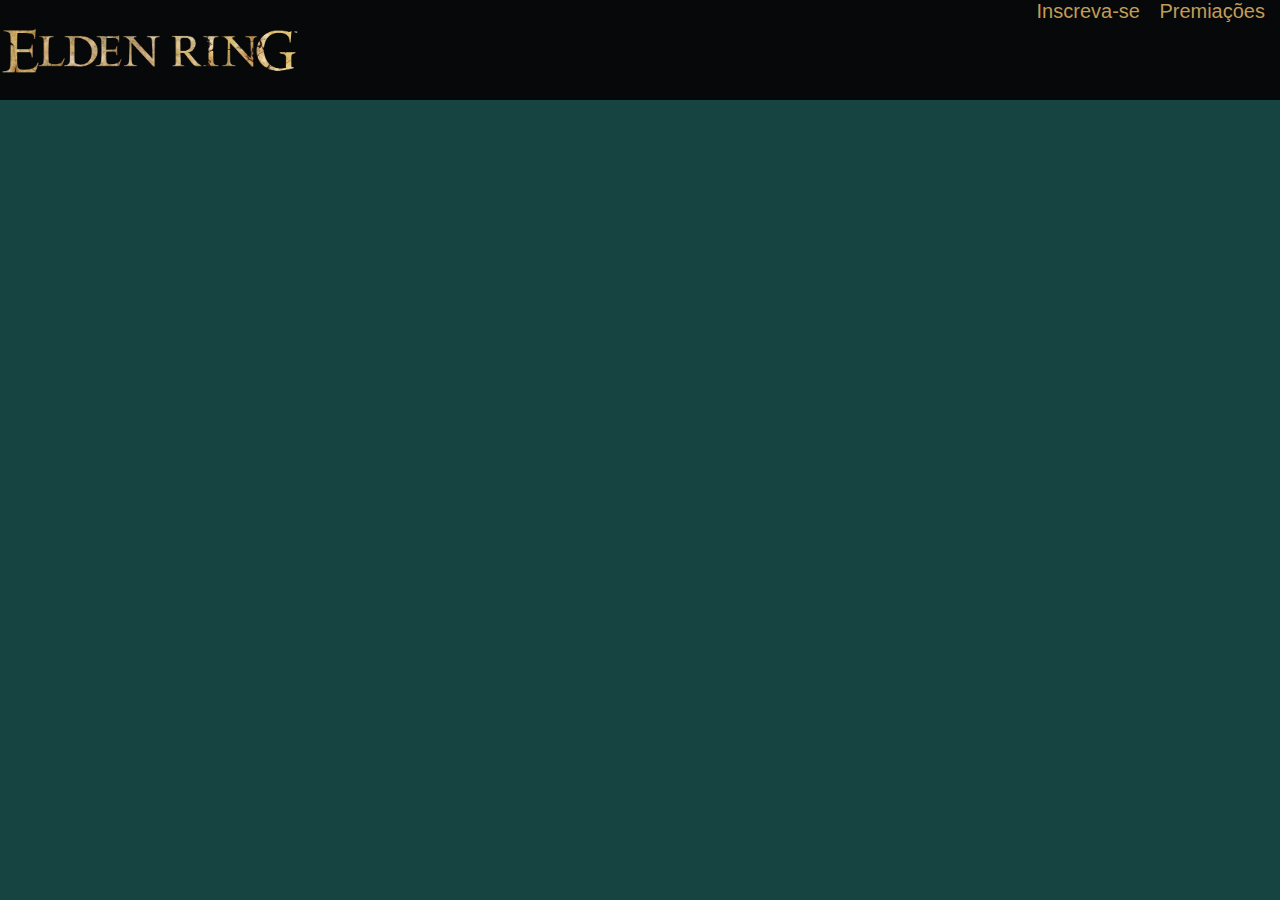
==== elden.html @ 35d6c0c4 "Initial commit" ====
<!DOCTYPE html>
<html lang="en">
<head>
    <meta charset="UTF-8">
    <meta name="viewport" content="width=device-width, initial-scale=1.0">
    <title>Document</title>
    <link rel="stylesheet" href="ring.css" />
</head>
<body>
    <header>
        <div class="container">
            <img src="Banco/eldenring_logo.png">
            <nav>
                <ul>
                    <li>
                        <a href="#inscreva" title="Inscrições">Inscreva-se</a>
                    </li>
                    <li>
                        <a href="#premios" title="Premiações">Premiações</a>
                    </li>
                </ul>
            </nav>
        </div>
    </header>
</body>
</html>
---- ring.css ----
@font-face {
    font-family: 'Mantinia';
    src: url('Banco/Mantinia\ Regular.otf') format('otf');
    /* Adicione mais formatos aqui, se necessário */
}

*{
    box-sizing:border-box;
    margin: 0;  
    padding: 0;
}

body {
    font-family: 'Mantinia', sans-serif;
    background-color:#164440;
}

.container {
    display: flex;
    justify-content: space-between;
    text-align: center;
}


header {
    background-color: #070809;
}

header li {
    display: inline;
}

header li a {
    color: #C19d53;
    text-decoration: none;
    font-size: 20px;
    margin-right: 15px;
}

header img {
    height: 100px;
    display: inline;
}
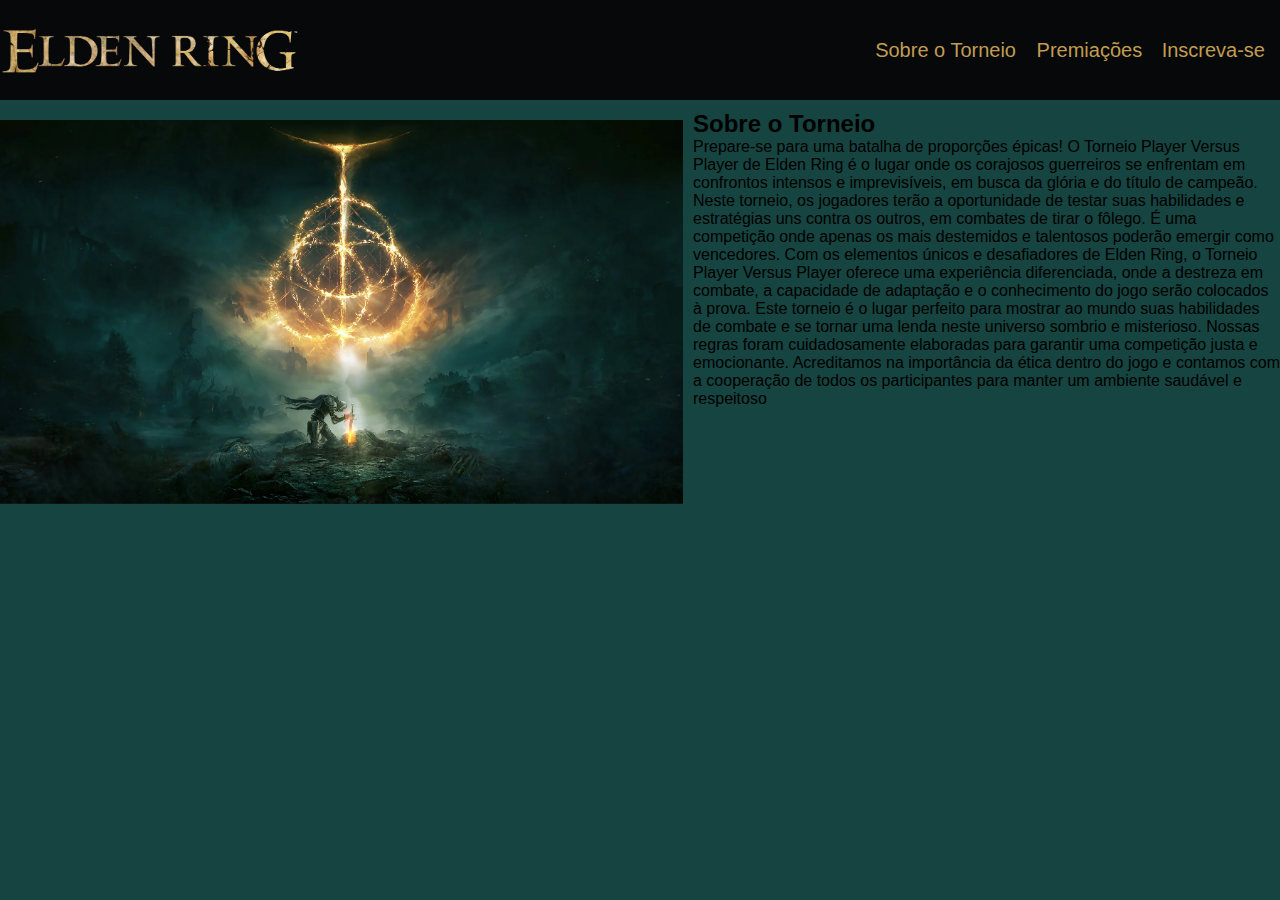
==== commit dedee864: "seção sobre" ====
--- a/elden.html
+++ b/elden.html
@@ -13,14 +13,35 @@
             <nav>
                 <ul>
                     <li>
-                        <a href="#inscreva" title="Inscrições">Inscreva-se</a>
+                        <a href="#about" title="Sobre o Torneio ">Sobre o Torneio </a>
                     </li>
                     <li>
-                        <a href="#premios" title="Premiações">Premiações</a>
+                        <a href="#rewards" title="Premiações">Premiações</a>
+                    </li>
+                    <li>
+                        <a href="#subscribe" title="Inscrições">Inscreva-se</a>
                     </li>
                 </ul>
             </nav>
         </div>
     </header>
+    <section id="about">
+        <div class="cape">
+            <div>
+                <img src="Banco/eldenring sem titulo.webp" alt="capa do elden ring">
+            </div>
+            <div class="Sobre">
+                <h2>Sobre o Torneio</h2>
+                <p>Prepare-se para uma batalha de proporções épicas! O Torneio Player Versus Player de Elden Ring é o lugar onde os corajosos guerreiros se enfrentam em confrontos intensos e imprevisíveis, em busca da glória e do título de campeão.
+
+                    Neste torneio, os jogadores terão a oportunidade de testar suas habilidades e estratégias uns contra os outros, em combates de tirar o fôlego. É uma competição onde apenas os mais destemidos e talentosos poderão emergir como vencedores.
+                    
+                    Com os elementos únicos e desafiadores de Elden Ring, o Torneio Player Versus Player oferece uma experiência diferenciada, onde a destreza em combate, a capacidade de adaptação e o conhecimento do jogo serão colocados à prova. Este torneio é o lugar perfeito para mostrar ao mundo suas habilidades de combate e se tornar uma lenda neste universo sombrio e misterioso.
+                    
+                    Nossas regras foram cuidadosamente elaboradas para garantir uma competição justa e emocionante. Acreditamos na importância da ética dentro do jogo e contamos com a cooperação de todos os participantes para manter um ambiente saudável e respeitoso  
+                </p>
+            </div>
+        </div>    
+    </section>
 </body>
 </html>
--- a/ring.css
+++ b/ring.css
@@ -18,7 +18,7 @@
 .container {
     display: flex;
     justify-content: space-between;
-    text-align: center;
+    align-items: center;
 }
 
 
@@ -41,3 +41,15 @@
     height: 100px;
     display: inline;
 }
+
+#about img {
+    width: 683px;
+    margin-top: 10px;
+    margin-right: 10px;
+} 
+
+.cape {
+    display: flex;
+    margin-top: 10px;
+}
+
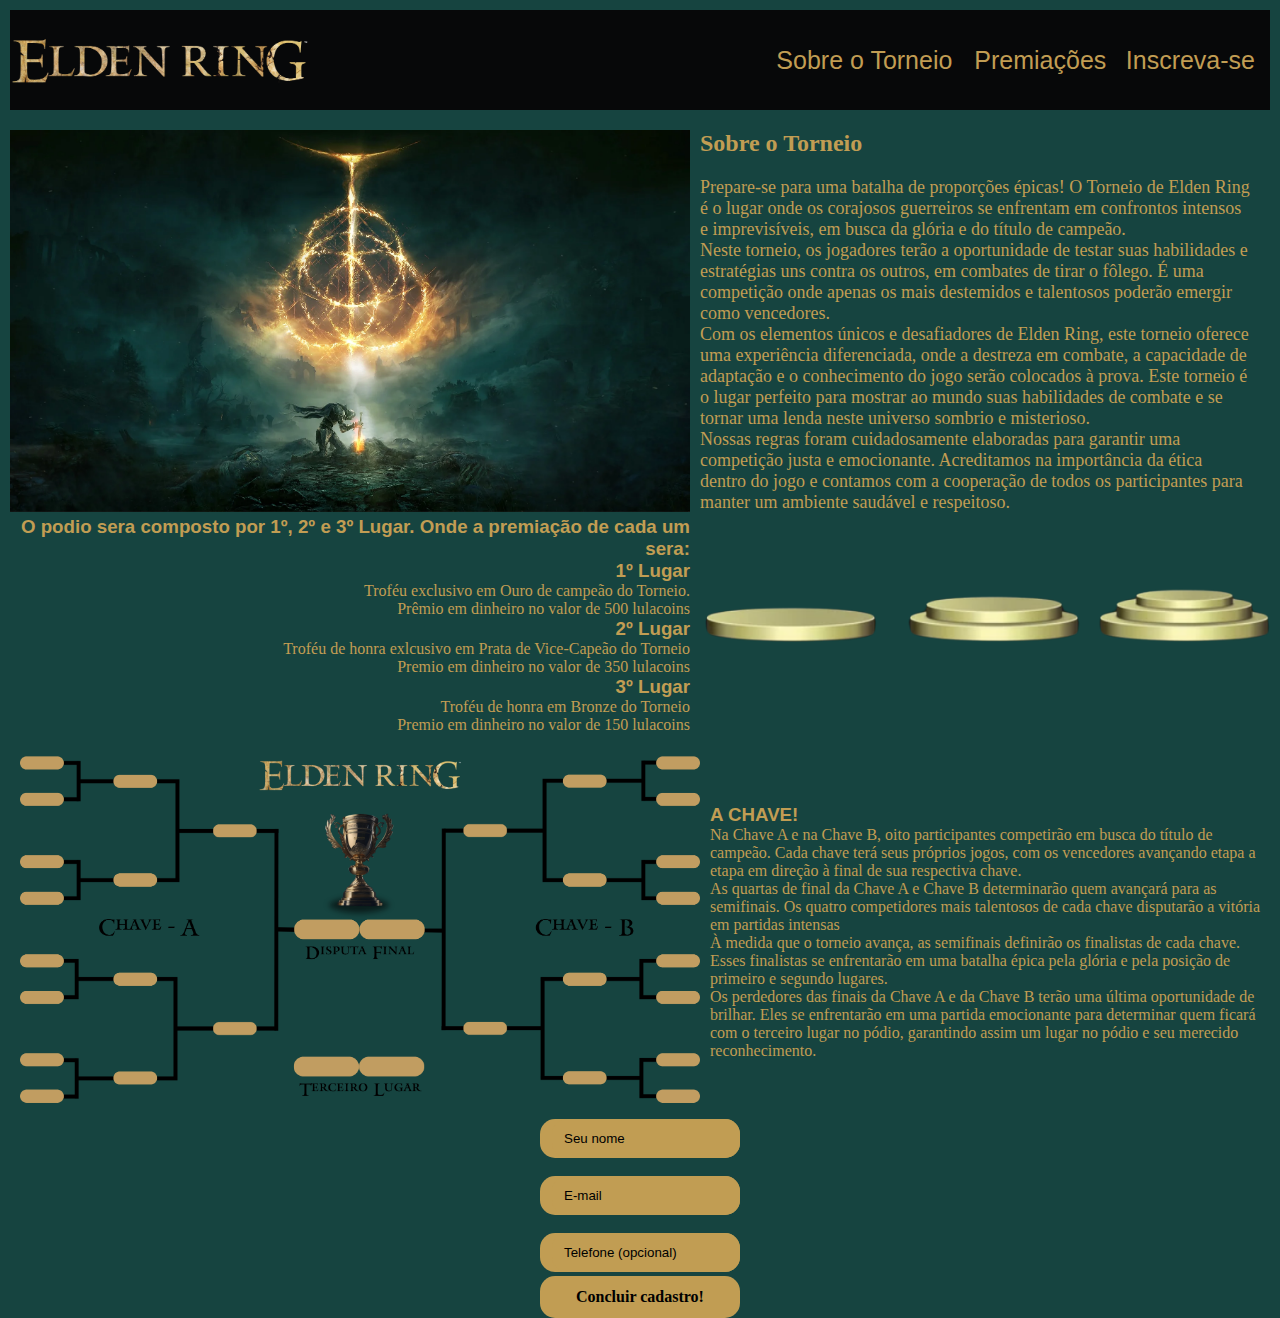
==== commit 05429a12: "adição de seçoes" ====
--- a/elden.html
+++ b/elden.html
@@ -5,6 +5,9 @@
     <meta name="viewport" content="width=device-width, initial-scale=1.0">
     <title>Document</title>
     <link rel="stylesheet" href="ring.css" />
+    <link rel="preconnect" href="https://fonts.googleapis.com">
+    <link rel="preconnect" href="https://fonts.gstatic.com" crossorigin>
+    <link href="https://fonts.googleapis.com/css2?family=Quicksand:wght@500&display=swap" rel="stylesheet">
 </head>
 <body>
     <header>
@@ -16,7 +19,7 @@
                         <a href="#about" title="Sobre o Torneio ">Sobre o Torneio </a>
                     </li>
                     <li>
-                        <a href="#rewards" title="Premiações">Premiações</a>
+                        <a href="#podium" title="Premiações">Premiações</a>
                     </li>
                     <li>
                         <a href="#subscribe" title="Inscrições">Inscreva-se</a>
@@ -32,16 +35,85 @@
             </div>
             <div class="Sobre">
                 <h2>Sobre o Torneio</h2>
-                <p>Prepare-se para uma batalha de proporções épicas! O Torneio Player Versus Player de Elden Ring é o lugar onde os corajosos guerreiros se enfrentam em confrontos intensos e imprevisíveis, em busca da glória e do título de campeão.
-
-                    Neste torneio, os jogadores terão a oportunidade de testar suas habilidades e estratégias uns contra os outros, em combates de tirar o fôlego. É uma competição onde apenas os mais destemidos e talentosos poderão emergir como vencedores.
-                    
-                    Com os elementos únicos e desafiadores de Elden Ring, o Torneio Player Versus Player oferece uma experiência diferenciada, onde a destreza em combate, a capacidade de adaptação e o conhecimento do jogo serão colocados à prova. Este torneio é o lugar perfeito para mostrar ao mundo suas habilidades de combate e se tornar uma lenda neste universo sombrio e misterioso.
-                    
-                    Nossas regras foram cuidadosamente elaboradas para garantir uma competição justa e emocionante. Acreditamos na importância da ética dentro do jogo e contamos com a cooperação de todos os participantes para manter um ambiente saudável e respeitoso  
+                <p>Prepare-se para uma batalha de proporções épicas! 
+                    O Torneio de Elden Ring é o lugar onde os corajosos guerreiros se enfrentam em confrontos intensos e imprevisíveis, em busca da glória e do título de campeão.
+                </p>
+                <p>Neste torneio, os jogadores terão a oportunidade de testar suas habilidades e estratégias uns contra os outros, em combates de tirar o fôlego.
+                    É uma competição onde apenas os mais destemidos e talentosos poderão emergir como vencedores.
+                </p>    
+                <p>Com os elementos únicos e desafiadores de Elden Ring, este torneio oferece uma experiência diferenciada, onde a destreza em combate, a capacidade de adaptação e o conhecimento do jogo serão colocados à prova.
+                    Este torneio é o lugar perfeito para mostrar ao mundo suas habilidades de combate e se tornar uma lenda neste universo sombrio e misterioso.
+                </p>
+                <p>Nossas regras foram cuidadosamente elaboradas para garantir uma competição justa e emocionante.
+                    Acreditamos na importância da ética dentro do jogo e contamos com a cooperação de todos os participantes para manter um ambiente saudável e respeitoso. 
                 </p>
             </div>
         </div>    
     </section>
+    <section id="podium">
+        <div class="podio">
+            <h3>O podio sera composto por 1º, 2º e 3º Lugar. Onde a premiação de cada um sera:<h3>
+            <h3>1º Lugar</h3>
+            <p>
+                Troféu exclusivo em Ouro de campeão do Torneio.
+            </p>
+            <p> 
+                Prêmio em dinheiro no valor de 500 lulacoins
+            </p>
+            <h3>2º Lugar</h3>
+            <p>
+                Troféu de honra exlcusivo em Prata de Vice-Capeão do Torneio
+            </p>
+            <p>
+                Premio em dinheiro no valor de 350 lulacoins
+            </p>
+            <h3>3º Lugar</h3>
+            <p>
+                Troféu de honra em Bronze do Torneio
+            </p>
+            <p>
+                Premio em dinheiro no valor de 150 lulacoins
+            </p>
+        </div>
+        <div class="podioimg">
+            <img src="Banco/podium.png" alt="pódio">
+        </div>
+    </section>
+    <section id="chave">
+        <div class="chaveimg">
+            <img src="Banco/chave.png" alt="Chave de campeonato">
+        </div>
+        <div class="key">
+            <h3>A CHAVE!</h3>
+            <p>
+                Na Chave A e na Chave B, oito participantes competirão em busca do título de campeão.
+                Cada chave terá seus próprios jogos, com os vencedores avançando etapa a etapa em direção à final de sua respectiva chave.
+            </p>
+            <p>
+                As quartas de final da Chave A e Chave B determinarão quem avançará para as semifinais. 
+                Os quatro competidores mais talentosos de cada chave disputarão a vitória em partidas intensas
+            </p>
+            <p>
+                À medida que o torneio avança, as semifinais definirão os finalistas de cada chave.
+                Esses finalistas se enfrentarão em uma batalha épica pela glória e pela posição de primeiro e segundo lugares.
+            </p>
+            <p>
+                Os perdedores das finais da Chave A e da Chave B terão uma última oportunidade de brilhar.
+                Eles se enfrentarão em uma partida emocionante para determinar quem ficará com o terceiro lugar no pódio, garantindo assim um lugar no pódio e seu merecido reconhecimento.
+            </p>
+        </div>
+    </section>  
+    <section id="subscribe">
+        <div class="sub">
+            <div class="singin">
+                <form>
+                    <input type="text" placeholder="Seu nome"/> <br />
+                    <input type="email" placeholder="E-mail"/> <br />
+                    <input type="tel" placeholder="Telefone (opcional)"/>
+                    <button type="submit">Concluir cadastro!</button>
+                </form>
+            </div>
+        </div>
+    </section>
 </body>
 </html>
--- a/ring.css
+++ b/ring.css
@@ -1,24 +1,29 @@
 @font-face {
     font-family: 'Mantinia';
     src: url('Banco/Mantinia\ Regular.otf') format('otf');
-    /* Adicione mais formatos aqui, se necessário */
+    font-family: 'regular0216';
+    src: url('Banco/00216\ Regular.ttf') format('ttf')
 }
 
 *{
     box-sizing:border-box;
     margin: 0;  
     padding: 0;
+    max-width: 1360px;
 }
 
 body {
     font-family: 'Mantinia', sans-serif;
     background-color:#164440;
+    margin-right: 10px;
+    margin-left: 10px;
+    margin-top: 10px;
 }
 
 .container {
     display: flex;
     justify-content: space-between;
-    align-items: center;
+    align-items: center ;
 }
 
 
@@ -33,7 +38,7 @@
 header li a {
     color: #C19d53;
     text-decoration: none;
-    font-size: 20px;
+    font-size: 25px;
     margin-right: 15px;
 }
 
@@ -43,13 +48,110 @@
 }
 
 #about img {
-    width: 683px;
+    width: 680px;
     margin-top: 10px;
     margin-right: 10px;
-} 
+    /* talvez tenha que mexer na resolução*/
+}
 
 .cape {
     display: flex;
     margin-top: 10px;
 }
 
+.cape h2{
+    margin-bottom: 20px;
+    color: #C19d53;
+    font-family: 'mantinia';
+    margin-top: 10px;
+}
+
+.cape p {
+    font-family: 'regular0216';
+    color:#C19d53;
+    font-size: large;
+    margin-right: 20px;
+}
+
+#podium{
+    display:flex;
+    justify-content: space-between;
+    align-items: center;
+    color: #C19d53;
+}
+
+.podioimg img {
+    width: 580px;
+    margin-right: 10px;
+    margin-left: 5PX;
+}
+
+.podio p {
+    width: 680px;
+    font-family: 'regular0216';
+    /* talvez tenha que mexer na resolução*/
+}
+
+.podio p, h3 {
+    text-align: right;
+}
+
+#chave {
+    display: flex;
+    margin-top: 10px;
+    color: #C19d53;
+    align-items: center;
+}
+
+.chaveimg img {
+    width: 680px;
+    margin-left: 10px;
+    margin-right: 10px;
+    /* talvez tenha que mexer na resolução*/
+}
+
+.key h3, p {
+    text-align: left;
+}
+
+.key p {
+    font-family: 'regular0216';
+}
+
+.singin form {
+    display: block;
+}
+
+section .sub {
+    display: flex;
+    justify-content: center;
+}
+
+form input,
+form button,
+form ::placeholder{
+    display: block;
+    width: 200px;
+    background-color: #C19d53 ;
+    border: 2px;
+    border-radius: 15px;
+    padding: 12px;
+}
+
+form button{
+    color: #000000;
+    font-weight: bold;
+    font-size: 16px;
+    font-family: 'mantinia';
+    cursor: pointer;
+    opacity: 1;
+    margin-top: 4px;
+}
+
+form button:hover {
+    opacity: 0.7;
+}
+
+form ::placeholder{
+    color:black
+}
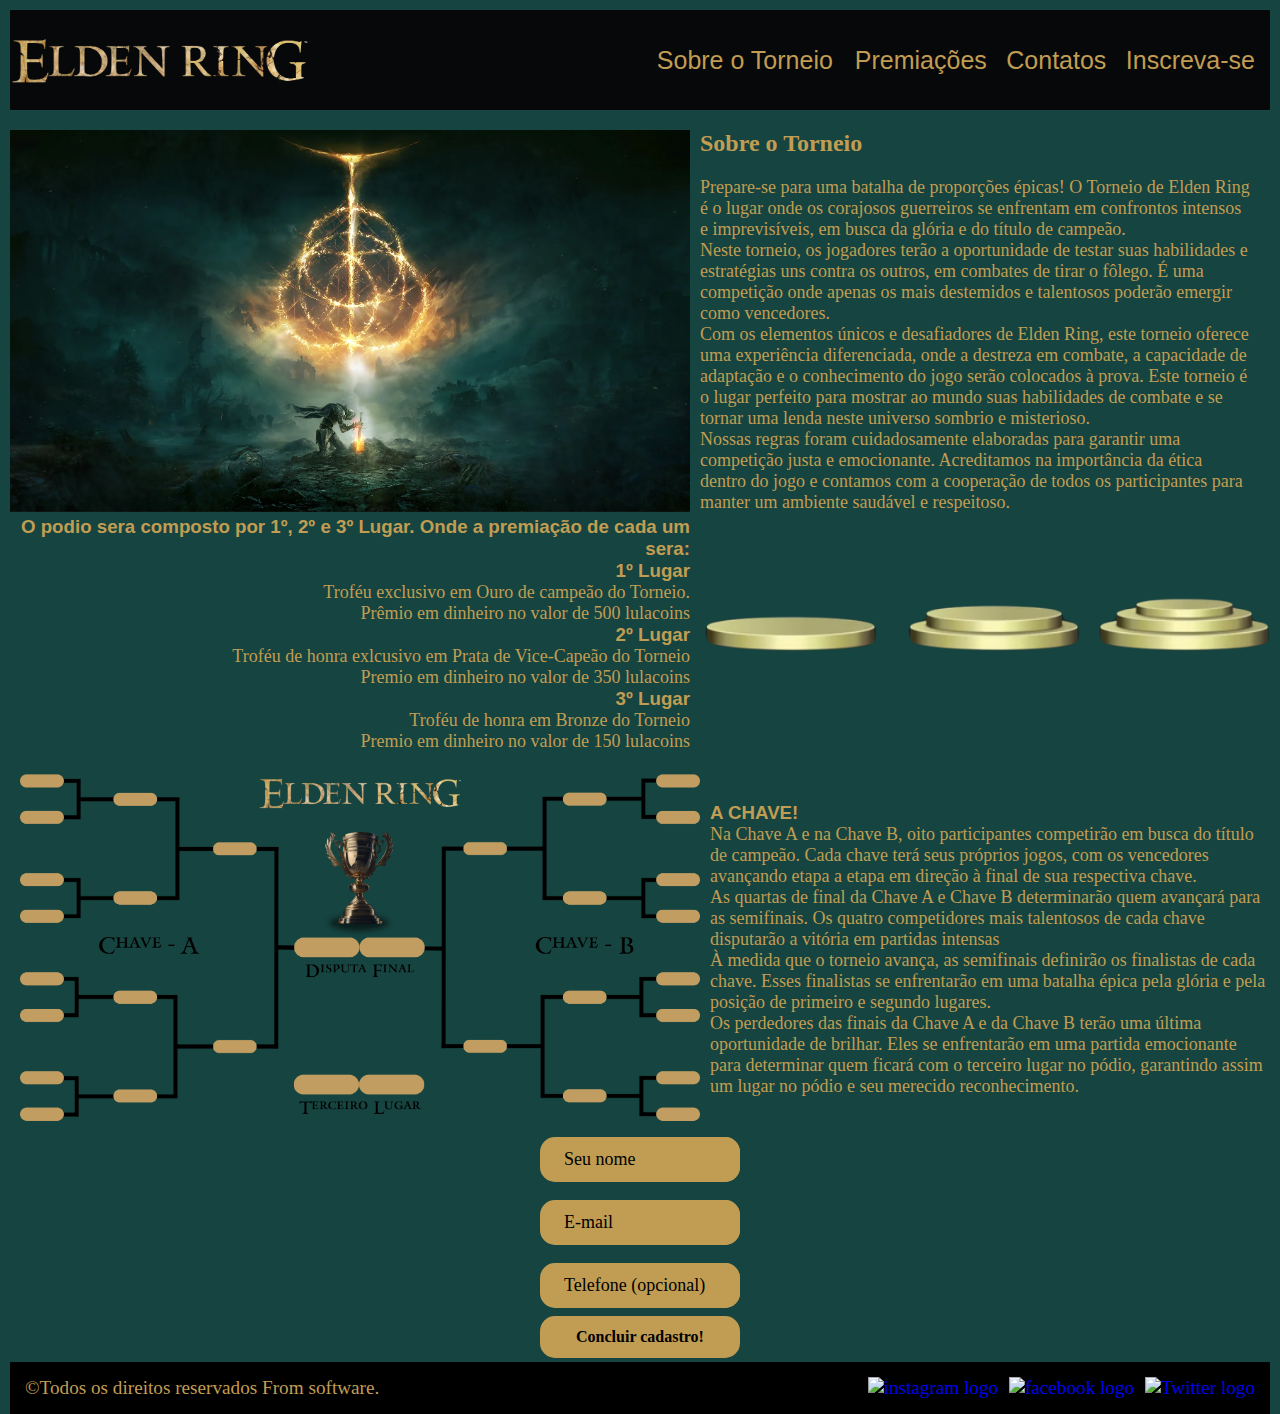
==== commit 3c50b866: "Semi Finalizado" ====
--- a/elden.html
+++ b/elden.html
@@ -20,6 +20,9 @@
                     </li>
                     <li>
                         <a href="#podium" title="Premiações">Premiações</a>
+                    </li>
+                    <li>
+                        <a href="#contact" title="Contatos">Contatos</a>
                     </li>
                     <li>
                         <a href="#subscribe" title="Inscrições">Inscreva-se</a>
@@ -115,5 +118,19 @@
             </div>
         </div>
     </section>
+    <footer id="contact">
+        &copy;Todos os direitos reservados From software.
+        <div class="contato">
+            <a href="https://www.instagram.com/fromsoftware_jp/" target="_blank" title="Siga-nos no Instagram">
+                <img id=instagram  src="banco/instagram.png" alt="instagram logo" width="37px" height="39px">
+            </a>
+            <a href="https://www.facebook.com/fromsoftware.jp/" target="_blank" title="Siga-nos no Facebook">
+                <img id=facebook src="banco/facebook.png" alt="facebook logo" width="37px" height="39px">
+            </a>
+            <a href="https://twitter.com/fromsoftware_pr/" target="_blank" title="Siga-nos no Twitter">
+                <img id=twitter src="banco/twitter.png" alt="Twitter logo" width="37px" height="39px">
+            </a>
+        </div>
+    </footer>
 </body>
 </html>
--- a/ring.css
+++ b/ring.css
@@ -89,7 +89,7 @@
 .podio p {
     width: 680px;
     font-family: 'regular0216';
-    /* talvez tenha que mexer na resolução*/
+    font-size: large;
 }
 
 .podio p, h3 {
@@ -116,6 +116,7 @@
 
 .key p {
     font-family: 'regular0216';
+    font-size: large;
 }
 
 .singin form {
@@ -136,6 +137,8 @@
     border: 2px;
     border-radius: 15px;
     padding: 12px;
+    font-family: 'mantinia';
+    font-size: large;
 }
 
 form button{
@@ -145,7 +148,8 @@
     font-family: 'mantinia';
     cursor: pointer;
     opacity: 1;
-    margin-top: 4px;
+    margin-bottom: 4px;
+    margin-top: 8px;    
 }
 
 form button:hover {
@@ -155,3 +159,26 @@
 form ::placeholder{
     color:black
 }
+
+footer {
+    background-color:rgb(0, 0, 0) ;
+    padding: 15px;
+    color: #C19d53;
+    display: flex;
+    align-items: center;
+    justify-content: space-between;
+    font-family: 'regular0216';
+    font-size: larger;
+}
+
+#instagram {
+    margin-right: 6px;
+}
+
+#twitter {
+    margin-left: 6px;
+}
+
+footer a {
+    text-decoration: none;
+}